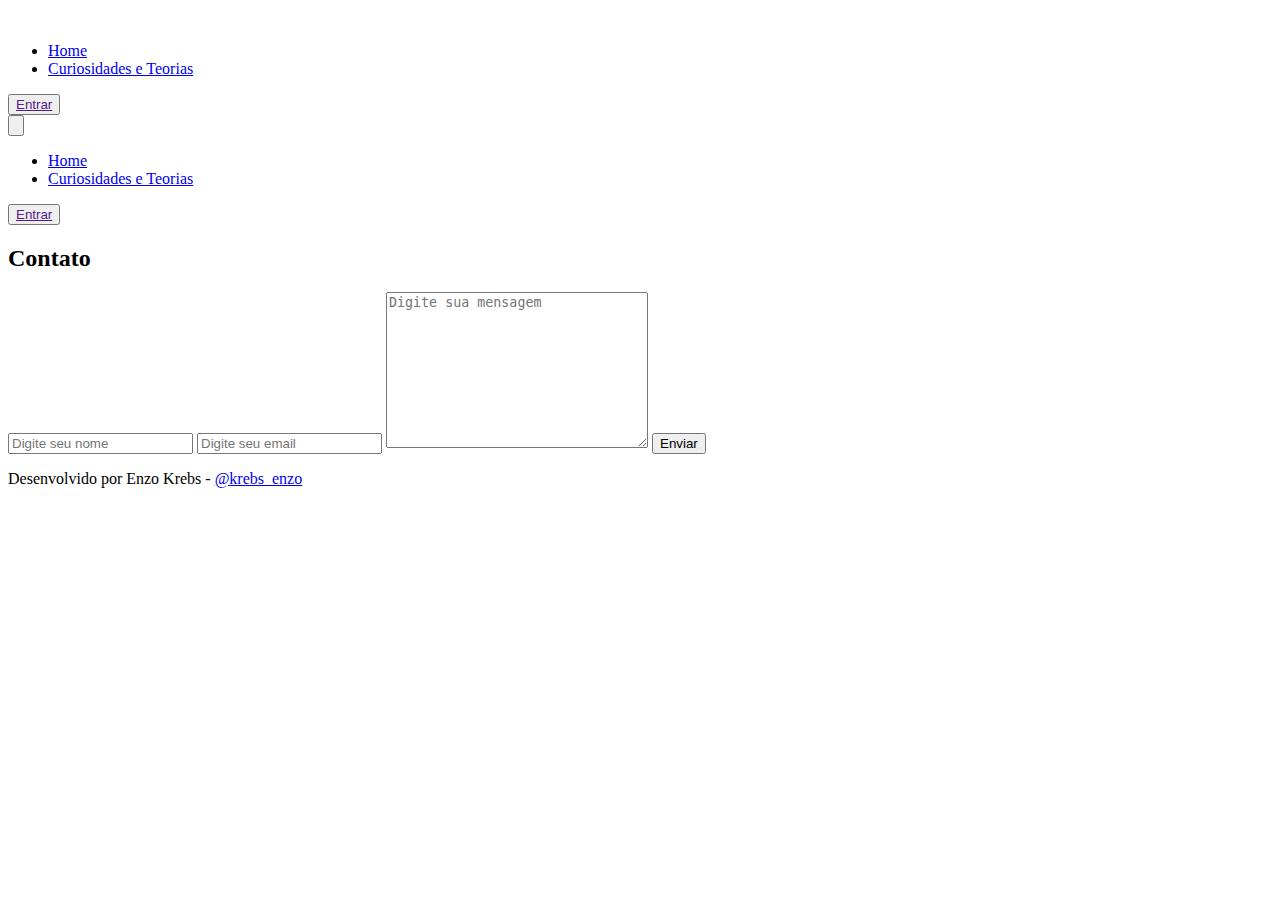
==== contato.html @ 0cad5456 "Edit" ====
<!DOCTYPE html>
<html lang="pt-br">
<head>
    <meta charset="UTF-8">
    <meta name="viewport" content="width=device-width, initial-scale=1.0">
    <title>GTA V - Site - Contato</title>    
    <link rel="stylesheet" href="css/style-contato.css">
    <link rel="shortcut icon" href="img/favicon.png" type="image/x-icon">

</head>
<body class="main">
    <header>
        <nav class="nav-bar">
            <div class="logo">
                <img src="img/Logo-Rockstar-Games-mini.png" alt="">
            </div>
            <div class="nav-list">
                <ul>
                    <li class="nav-item"><a href="index.html" class="nav-link">Home</a></li>
                    <li class="nav-item"><a href="curiosidades.html" class="nav-link">Curiosidades e Teorias</a></li>
                </ul>
            </div>
            <div class="login-button">
                <button><a href="">Entrar</a></button>
            </div>
            <div class="mobile-menu-icon">
                <button onclick="menuShow()"><img class="icon" src="img/menu_white_36dp.svg" alt=""></button>
            </div>
        </nav>
        <div class="mobile-menu">
            <ul>
                <li class="nav-item"><a href="index.html" class="nav-link">Home</a></li>
                <li class="nav-item"><a href="curiosidades.html" class="nav-link">Curiosidades e Teorias</a></li>
            </ul>
            <div class="login-button">
                <button><a href="">Entrar</a></button>
            </div>
        </div>
    </header>
    <script src="js/scrisp.js"></script>
    <div class="container">
        <section id="form">
            <h2>Contato</h2>
            <form action="https://api.staticforms.xyz/submit" method="post">
                <label for="Nome"></label>
                <input type="text" name="name" placeholder="Digite seu nome" autocomplete="off" required>
                <label for="Nome"></label>
                <input type="email" name="email" placeholder="Digite seu email" autocomplete="off" required>
                <label for="Nome"></label>
                <textarea name="message" cols="30" rows="10" placeholder="Digite sua mensagem" required></textarea>
                <button type="submit">Enviar</button>

                <input type="hidden" name="accessKey" value="29c339c4-02ea-4775-9322-36b33533ee10">
                <input type="hidden" name="redirectTo" value="http://https://enzokrebs8.github.io/GTA-V-Site/obrigado.html">
            </form>
        </section>
    </div>  
    <footer>
        <p>Desenvolvido por Enzo Krebs - <a class="footer" href="https://www.instagram.com/krebs_enzo/"target="_blank">@krebs_enzo</a></p>
    </footer>
</body>
</html>
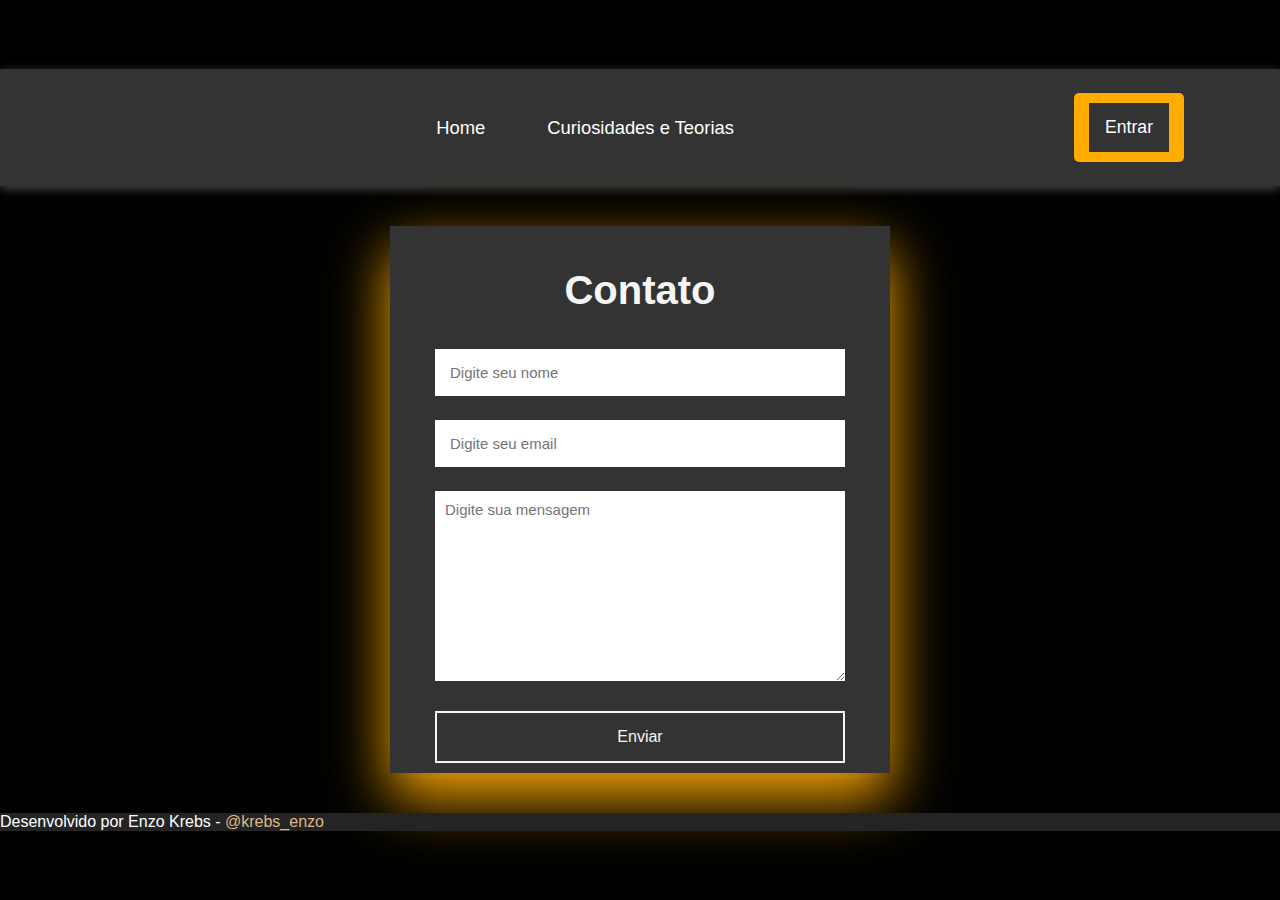
==== commit 114c4b69: "Commit" ====
--- a/contato.html
+++ b/contato.html
@@ -51,7 +51,7 @@
                 <button type="submit">Enviar</button>
 
                 <input type="hidden" name="accessKey" value="29c339c4-02ea-4775-9322-36b33533ee10">
-                <input type="hidden" name="redirectTo" value="http://https://enzokrebs8.github.io/GTA-V-Site/obrigado.html">
+                <input type="hidden" name="redirectTo" value="https://enzokrebs8.github.io/GTA-V-Site/obrigado.html">
             </form>
         </section>
     </div>  
--- a/css/style-contato.css
+++ b/css/style-contato.css
@@ -0,0 +1,302 @@
+* {
+    margin: 0;
+    padding: 0;
+    box-sizing: border-box;
+    font-family: sans-serif;
+}
+
+body {
+    display: flex;
+    align-items: center;
+    justify-content: center;
+    min-height: 100vh;
+    background: rgb(3, 0, 0);
+}
+
+header {
+    width: 100%;
+}
+
+section {
+    display: flex;
+    align-items: center;
+    justify-content: center;
+    flex-direction: column;
+    padding: 10px 45px;
+    background: #333;
+    width: 500px;
+    box-shadow: rgba(255, 171, 0, 255) 0px 24px 55px, rgba(0, 0, 0, 0.12) 0px -12px 30px, rgba(0, 0, 0, 0.12) 0px 4px 6px, rgba(0, 0, 0, 0.17) 0px 12px 13px, rgba(0, 0, 0, 0.09) 0px -3px 5px;
+    ;
+}
+
+section h2 {
+    color: #f5f5f5;
+    font-size: 2.5rem;
+    margin: 2rem;
+}
+
+section form {
+    display: flex;
+    flex-direction: column;
+    width: 100%;
+}
+
+form label {
+    color: #f5f5f5;
+    font-size: 17px;
+    margin-bottom: 4px;
+}
+
+form input {
+    padding: 15px;
+    outline: none;
+    border: 0;
+    margin-bottom: 20px;
+    font-size: 15px;
+    transition: all 0.5s;
+}
+
+form input:focus {
+    border-radius: 16px;
+}
+
+form textarea {
+    padding: 10px;
+    outline: none;
+    border: 0;
+    font-size: 15px;
+    margin-bottom: 30px;
+    transition: all 0.5s;
+}
+
+form textarea:focus {
+    border-radius: 16px;
+}
+
+.container {
+    margin-top: 40px;
+    margin-bottom: 40px;
+}
+
+form button {
+    padding: 15px;
+    cursor: pointer;
+    font-size: 16px;
+    background: transparent;
+    border: 2px solid #f5f5f5;
+    color: #f5f5f5;
+    transition: all 1s;
+}
+
+form button:hover {
+    background: #f5f5f5;
+    color: #333;
+    ;
+    border-radius: 16px;
+    transition: all 1s;
+}
+
+.main {
+    display: flex;
+    align-items: center;
+    justify-content: center;
+    min-height: 100vh;
+    background: #000000;
+    flex-direction: column
+}
+
+.text {
+    font-size: 45px;
+    color: #f5f5f5;
+    margin-bottom: 30px;
+}
+
+.paragrafo {
+    color: #f5f5f5;
+    margin-bottom: 50px;
+}
+
+.btn {
+    padding: 15px 55px;
+    background: #f5f5f5;
+    text-decoration: none;
+    color: #333;
+    ;
+    font-size: 18px;
+    transition: all 0.5s;
+}
+
+.btn:hover {
+    border-radius: 16px;
+}
+
+nav {
+    text-align: center;
+    color: rgb(0, 0, 0);
+}
+
+a {
+    color: burlywood;
+    text-decoration: none;
+}
+
+a:hover {
+    font-size: 125%;
+    background-color: rgba(255, 217, 0, 0.336);
+}
+
+nav {
+    text-align: center;
+    color: rgb(0, 0, 0);
+    background-color: #333;
+    overflow: hidden;
+}
+
+nav a {
+    display: flex;
+    flex-direction: row wrap;
+    text-align: center;
+    padding: 14px 16px;
+    text-decoration: none;
+    font-size: 18px;
+    color: rgb(250, 250, 250);
+    background-color: #333;
+    overflow: hidden;
+}
+
+nav a:hover {
+    background-color: #ffffffea;
+    color: rgb(0, 0, 0);
+    font-size: 125%;
+
+}
+
+footer {
+    background-color: rgb(37, 36, 36);
+    width: 100%;
+    color: white;
+}
+
+/* Menu Responsivo */
+
+* {
+    padding: 0;
+    margin: 0;
+    font-family: sans-serif;
+}
+
+header {
+    background-color: #24252a;
+    box-shadow: 0px 3px 10px #464646;
+    display: flex;
+    flex-direction: column;
+}
+
+.nav-bar {
+    display: flex;
+    justify-content: space-between;
+    padding: 1.5rem 6rem;
+}
+
+.logo {
+    display: flex;
+    align-items: center;
+}
+
+.logo h1 {
+    color: #fff;
+}
+
+.nav-list {
+    display: flex;
+    align-items: center;
+
+}
+
+.nav-list ul {
+    display: flex;
+    align-items: center;
+    list-style: none;
+}
+
+.nav-item {
+    margin: 0 15px;
+}
+
+.nav-link {
+    text-decoration: none;
+    font-size: 1.15rem;
+    color: #fff;
+    font-weight: 400;
+}
+
+.login-button button {
+    border: none;
+    background-color: rgba(255, 171, 0, 255);
+    padding: 10px 15px;
+    border-radius: 5px;
+}
+
+.login-button button a {
+    text-decoration: none;
+    color: #fff;
+    font-weight: 500;
+    font-size: 1.1rem;
+}
+
+.mobile-menu-icon {
+    display: none;
+}
+
+.mobile-menu {
+    display: none;
+}
+
+@media screen and (max-width: 730px) {
+    .nav-bar {
+        padding: 1.5rem 4rem;
+    }
+
+    .nav-item {
+        display: none;
+    }
+
+    .login-button {
+        display: none;
+    }
+
+    .mobile-menu-icon {
+        display: block;
+    }
+
+    .mobile-menu-icon button {
+        background-color: transparent;
+        border: none;
+        cursor: pointer;
+    }
+
+    .mobile-menu ul {
+        display: flex;
+        flex-direction: column;
+        text-align: center;
+        padding-bottom: 1rem;
+    }
+
+    .mobile-menu .nav-item {
+        display: block;
+        padding-top: 1.2rem;
+    }
+
+    .mobile-menu .login-button {
+        display: block;
+        padding: 1rem 2rem;
+    }
+
+    .mobile-menu .login-button button {
+        width: 100%;
+    }
+
+    .open {
+        display: block;
+    }
+}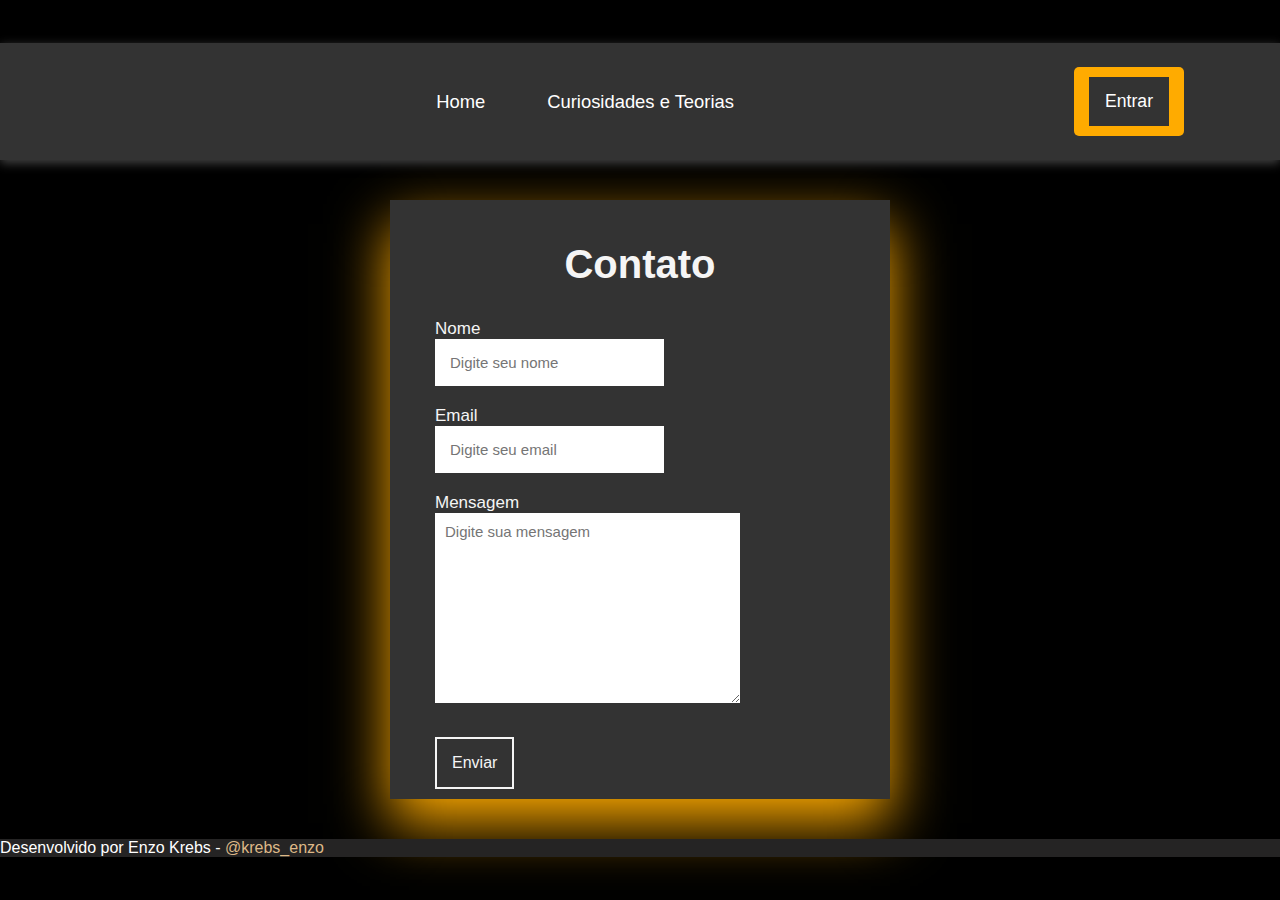
==== commit 92921551: "Edit" ====
--- a/contato.html
+++ b/contato.html
@@ -1,15 +1,17 @@
 <!DOCTYPE html>
 <html lang="pt-br">
+
 <head>
     <meta charset="UTF-8">
     <meta name="viewport" content="width=device-width, initial-scale=1.0">
-    <title>GTA V - Site - Contato</title>    
+    <title>GTA V - Site - Contato</title>
     <link rel="stylesheet" href="css/style-contato.css">
     <link rel="shortcut icon" href="img/favicon.png" type="image/x-icon">
 
 </head>
+
 <body class="main">
-    <header>
+    <header class="sticky">
         <nav class="nav-bar">
             <div class="logo">
                 <img src="img/Logo-Rockstar-Games-mini.png" alt="">
@@ -42,21 +44,49 @@
         <section id="form">
             <h2>Contato</h2>
             <form action="https://api.staticforms.xyz/submit" method="post">
-                <label for="Nome"></label>
-                <input type="text" name="name" placeholder="Digite seu nome" autocomplete="off" required>
-                <label for="Nome"></label>
-                <input type="email" name="email" placeholder="Digite seu email" autocomplete="off" required>
-                <label for="Nome"></label>
-                <textarea name="message" cols="30" rows="10" placeholder="Digite sua mensagem" required></textarea>
-                <button type="submit">Enviar</button>
-
-                <input type="hidden" name="accessKey" value="29c339c4-02ea-4775-9322-36b33533ee10">
-                <input type="hidden" name="redirectTo" value="https://enzokrebs8.github.io/GTA-V-Site/obrigado.html">
+                <div class="row">
+                    <div class="col-25">
+                        <label for="Nome">Nome</label>
+                    </div>
+                </div>
+                <div class="row">
+                    <div class="col-75">
+                        <input type="text" name="name" placeholder="Digite seu nome" autocomplete="off" required>
+                    </div>
+                </div>
+                <div class="row">
+                    <div class="col-25">
+                        <label for="email">Email</label>
+                        <div>
+                        </div>
+                        <div class="row">
+                            <div class="col-75">
+                                <input type="email" name="email" placeholder="Digite seu email" autocomplete="off"
+                                    required>
+                            </div>
+                        </div>
+                        <div class="row">
+                            <div class="col-25">
+                                <label for="msg">Mensagem</label>
+                            </div>
+                        </div>
+                        <div class="row">
+                            <div class="col-75">
+                                <textarea name="message" cols="30" rows="10" placeholder="Digite sua mensagem"
+                                    required></textarea>
+                            </div>
+                        </div>
+                        <button type="submit">Enviar</button>
+                        <input type="hidden" name="accessKey" value="29c339c4-02ea-4775-9322-36b33533ee10">
+                        <input type="hidden" name="redirectTo"
+                            value="https://enzokrebs8.github.io/GTA-V-Site/obrigado.html">
             </form>
         </section>
-    </div>  
+    </div>
     <footer>
-        <p>Desenvolvido por Enzo Krebs - <a class="footer" href="https://www.instagram.com/krebs_enzo/"target="_blank">@krebs_enzo</a></p>
+        <p>Desenvolvido por Enzo Krebs - <a class="footer" href="https://www.instagram.com/krebs_enzo/"
+                target="_blank">@krebs_enzo</a></p>
     </footer>
 </body>
+
 </html>--- a/css/style-contato.css
+++ b/css/style-contato.css
@@ -15,6 +15,13 @@
 
 header {
     width: 100%;
+}
+
+.sticky {
+    position: -webkit-sticky;
+    /* Safari */
+    position: sticky;
+    top: 0;
 }
 
 section {
@@ -299,4 +306,14 @@
     .open {
         display: block;
     }
+}
+
+@media screen and (max-width: 730px) {
+
+    .col-25,
+    .col-75,
+    input[type=submit] {
+        width: 100%;
+        margin-top: 0;
+    }
 }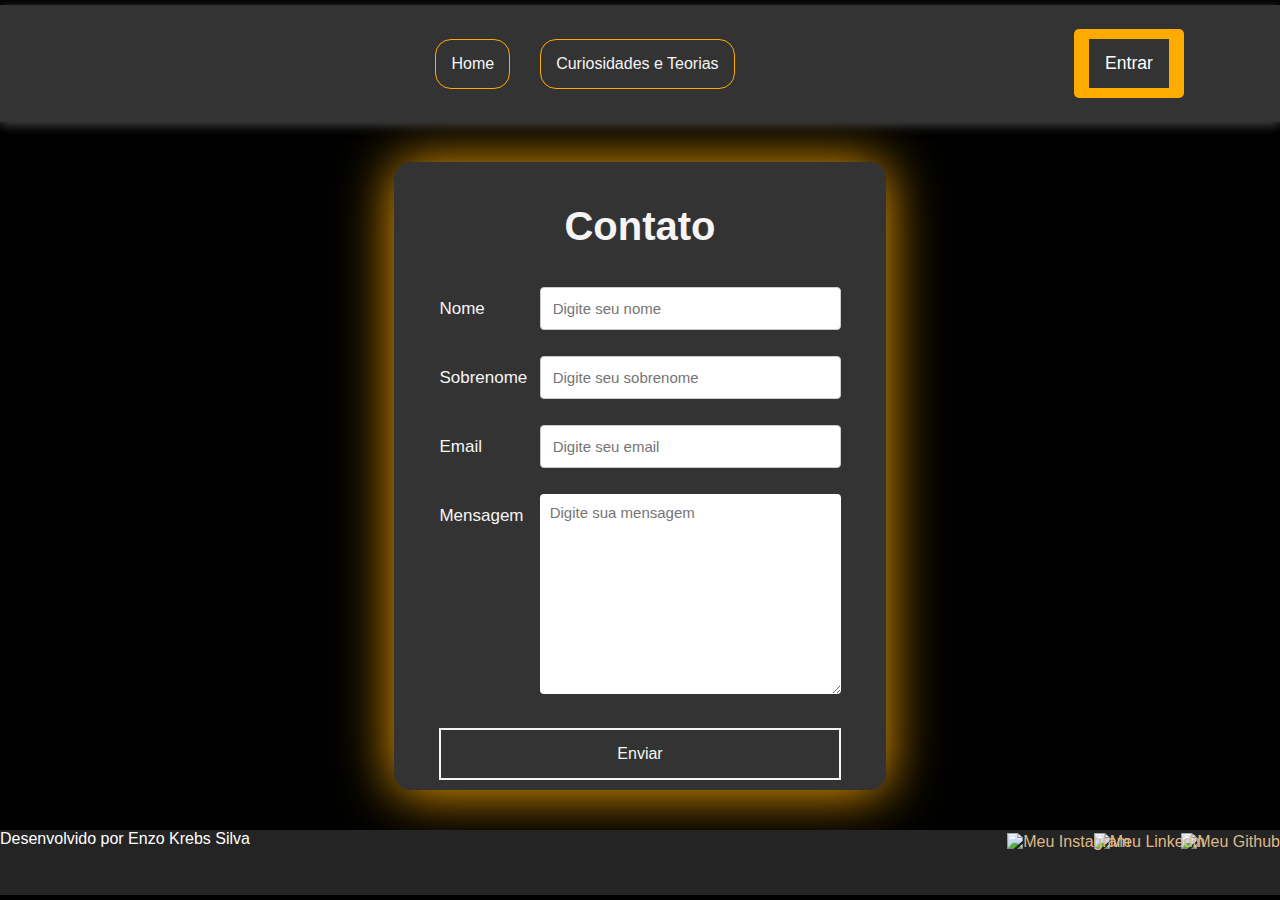
==== commit 65c98531: "Edit" ====
--- a/contato.html
+++ b/contato.html
@@ -8,8 +8,7 @@
     <link rel="stylesheet" href="css/style-contato.css">
     <link rel="shortcut icon" href="img/favicon.png" type="image/x-icon">
 
-</head>
-
+</head> 
 <body class="main">
     <header class="sticky">
         <nav class="nav-bar">
@@ -18,8 +17,8 @@
             </div>
             <div class="nav-list">
                 <ul>
-                    <li class="nav-item"><a href="index.html" class="nav-link">Home</a></li>
-                    <li class="nav-item"><a href="curiosidades.html" class="nav-link">Curiosidades e Teorias</a></li>
+                    <li class="nav-item"><a class="lis" href="index.html" class="nav-link">Home</a></li>
+                    <li class="nav-item"><a class="lis" href="curiosidades.html" class="nav-link">Curiosidades e Teorias</a></li>
                 </ul>
             </div>
             <div class="login-button">
@@ -46,46 +45,47 @@
             <form action="https://api.staticforms.xyz/submit" method="post">
                 <div class="row">
                     <div class="col-25">
-                        <label for="Nome">Nome</label>
+                        <label for="name">Nome</label>
                     </div>
-                </div>
-                <div class="row">
                     <div class="col-75">
-                        <input type="text" name="name" placeholder="Digite seu nome" autocomplete="off" required>
+                        <input type="text" id="name" name="name" placeholder="Digite seu nome" autocomplete="off" required>
                     </div>
                 </div>
                 <div class="row">
                     <div class="col-25">
-                        <label for="email">Email</label>
-                        <div>
-                        </div>
-                        <div class="row">
-                            <div class="col-75">
-                                <input type="email" name="email" placeholder="Digite seu email" autocomplete="off"
-                                    required>
-                            </div>
-                        </div>
-                        <div class="row">
-                            <div class="col-25">
-                                <label for="msg">Mensagem</label>
-                            </div>
-                        </div>
-                        <div class="row">
-                            <div class="col-75">
-                                <textarea name="message" cols="30" rows="10" placeholder="Digite sua mensagem"
-                                    required></textarea>
-                            </div>
-                        </div>
-                        <button type="submit">Enviar</button>
-                        <input type="hidden" name="accessKey" value="29c339c4-02ea-4775-9322-36b33533ee10">
-                        <input type="hidden" name="redirectTo"
-                            value="https://enzokrebs8.github.io/GTA-V-Site/obrigado.html">
+                        <label for="lname">Sobrenome</label>
+                    </div>
+                    <div class="col-75">
+                        <input type="text" id="lname" name="lastname" placeholder="Digite seu sobrenome" autocomplete="off" required>
+                    </div>
+                </div>
+                <div class="row">
+                    <div class="col-25">
+                        <label for="lname">Email</label>
+                    </div>
+                    <div class="col-75">
+                        <input type="text" id="lname" name="lastname" placeholder="Digite seu email" autocomplete="off" required>
+                    </div>
+                </div>
+                <div class="row">
+                    <div class="col-25">
+                        <label for="subject">Mensagem</label>
+                    </div>
+                    <div class="col-75">
+                        <textarea id="subject" name="message" cols="30" rows="10" placeholder="Digite sua mensagem" required style="height:200px"></textarea>
+                    </div>
+                </div>
+                <button type="submit">Enviar</button>
+                <input type="hidden" name="accessKey" value="29c339c4-02ea-4775-9322-36b33533ee10">
+                <input type="hidden" name="redirectTo" value="https://enzokrebs8.github.io/GTA-V-Site/obrigado.html">
             </form>
         </section>
     </div>
     <footer>
-        <p>Desenvolvido por Enzo Krebs - <a class="footer" href="https://www.instagram.com/krebs_enzo/"
-                target="_blank">@krebs_enzo</a></p>
+        <p>Desenvolvido por Enzo Krebs Silva</p>
+        <a class="direita" href="https://github.com/enzokrebs8"><img class="logoicon" src="img/social/github_icon.png" alt="Meu Github"></a>
+        <a class="direita2" href="https://www.linkedin.com/in/enzo-krebs-999152288"><img class="logoicon" src="img/social/linkedin_icon.png" alt="Meu Linkedin"></a>
+        <a class="direita3" href="https://www.instagram.com/krebs_enzo/"><img class="logoicon" src="img/social/instaram_icon.png" alt="Meu Instagram"></a>
     </footer>
 </body>
 
--- a/css/style-contato.css
+++ b/css/style-contato.css
@@ -25,14 +25,15 @@
 }
 
 section {
+    border-radius: 16px;
     display: flex;
     align-items: center;
     justify-content: center;
     flex-direction: column;
     padding: 10px 45px;
     background: #333;
-    width: 500px;
-    box-shadow: rgba(255, 171, 0, 255) 0px 24px 55px, rgba(0, 0, 0, 0.12) 0px -12px 30px, rgba(0, 0, 0, 0.12) 0px 4px 6px, rgba(0, 0, 0, 0.17) 0px 12px 13px, rgba(0, 0, 0, 0.09) 0px -3px 5px;
+    width: 100%;
+    box-shadow: rgba(255, 171, 0, 255) 0px 2px 55px, rgba(0, 0, 0, 0.12) 0px -12px 30px, rgba(0, 0, 0, 0.12) 0px 4px 6px, rgba(0, 0, 0, 0.17) 0px 12px 13px, rgba(0, 0, 0, 0.09) 0px -3px 5px;
     ;
 }
 
@@ -47,6 +48,7 @@
     flex-direction: column;
     width: 100%;
 }
+
 
 form label {
     color: #f5f5f5;
@@ -103,6 +105,18 @@
     transition: all 1s;
 }
 
+.lis {
+    padding: 15px;
+    cursor: pointer;
+    font-size: 16px;
+    background: transparent;
+    border: 1px solid rgba(255, 171, 0, 255);
+    border-radius: 16px;
+    color: #f5f5f5;
+    transition: all 1s;
+    text-decoration: none;
+}
+
 .main {
     display: flex;
     align-items: center;
@@ -148,8 +162,10 @@
 }
 
 a:hover {
-    font-size: 125%;
-    background-color: rgba(255, 217, 0, 0.336);
+    background: #f5f5f5;
+    color: #333;
+    border-radius: 16px;
+    transition: all 1s;
 }
 
 nav {
@@ -179,9 +195,34 @@
 }
 
 footer {
+    position: relative;
     background-color: rgb(37, 36, 36);
     width: 100%;
     color: white;
+    height: 65px;
+}
+
+.logoicon {
+    width: 55px;
+    height: 55px;
+}
+
+.direita {
+    position: absolute;
+    right: 0;
+    top: 3px;
+}
+
+.direita2 {
+    position: absolute;
+    right: 75px;
+    top: 3px;
+}
+
+.direita3 {
+    position: absolute;
+    right: 150px;
+    top: 3px;
 }
 
 /* Menu Responsivo */
@@ -251,6 +292,13 @@
     font-size: 1.1rem;
 }
 
+.login-button a:hover {
+    font-size: 155%;
+    color: #333;
+    border-radius: 16px;
+    transition: all 1s;
+}
+
 .mobile-menu-icon {
     display: none;
 }
@@ -307,13 +355,61 @@
         display: block;
     }
 }
-
-@media screen and (max-width: 730px) {
-
-    .col-25,
-    .col-75,
-    input[type=submit] {
-        width: 100%;
-        margin-top: 0;
-    }
-}+  
+  input[type=text], select, textarea {
+    width: 100%;
+    padding: 12px;
+    border: 1px solid #ccc;
+    border-radius: 4px;
+    resize: vertical;
+  }
+  
+  label {
+    padding: 12px 12px 12px 0;
+    display: inline-block;
+  }
+  
+  input[type=submit] {
+    background-color: #04AA6D;
+    color: white;
+    padding: 12px 20px;
+    border: none;
+    border-radius: 4px;
+    cursor: pointer;
+    float: right;
+  }
+  
+  input[type=submit]:hover {
+    background-color: #45a049;
+  }
+  
+  .col-25 {
+    float: left;
+    width: 25%;
+    margin-top: 6px;
+  }
+  
+  .col-75 {
+    float: left;
+    width: 75%;
+    margin-top: 6px;
+  }
+  
+  /* Clear floats after the columns */
+  .row::after {
+    content: "";
+    display: table;
+    clear: both;
+  }
+  
+  /* Responsive layout - when the screen is less than 600px wide, make the two columns stack on top of each other instead of next to each other */
+  @media screen and (max-width: 600px) {
+    section{
+        width: 95%;
+    }
+
+    .col-25, .col-75, input[type=submit] {
+      width: 100%;
+      margin-top: 0;
+    }
+  }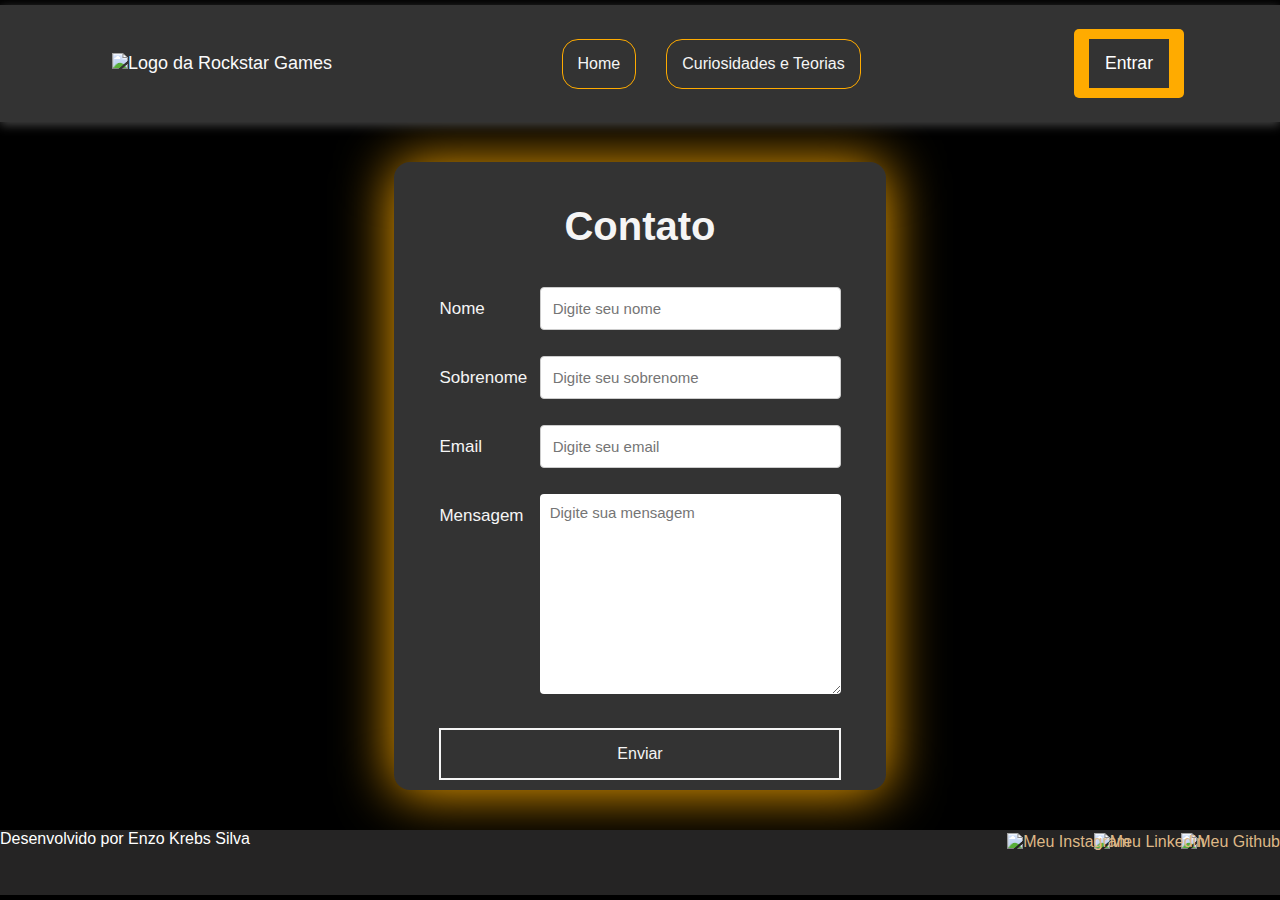
==== commit 4380f210: "Edit" ====
--- a/contato.html
+++ b/contato.html
@@ -13,7 +13,7 @@
     <header class="sticky">
         <nav class="nav-bar">
             <div class="logo">
-                <img src="img/Logo-Rockstar-Games-mini.png" alt="">
+                <a href="https://www.rockstargames.com/" target="_blank"><img src="img/Logo-Rockstar-Games-mini.png" alt="Logo da Rockstar Games"></a>
             </div>
             <div class="nav-list">
                 <ul>
@@ -83,9 +83,9 @@
     </div>
     <footer>
         <p>Desenvolvido por Enzo Krebs Silva</p>
-        <a class="direita" href="https://github.com/enzokrebs8"><img class="logoicon" src="img/social/github_icon.png" alt="Meu Github"></a>
-        <a class="direita2" href="https://www.linkedin.com/in/enzo-krebs-999152288"><img class="logoicon" src="img/social/linkedin_icon.png" alt="Meu Linkedin"></a>
-        <a class="direita3" href="https://www.instagram.com/krebs_enzo/"><img class="logoicon" src="img/social/instaram_icon.png" alt="Meu Instagram"></a>
+        <a class="direita" href="https://github.com/enzokrebs8" target="_blank"><img class="logoicon" src="img/social/github_icon.png" alt="Meu Github"></a>
+        <a class="direita2" href="https://www.linkedin.com/in/enzo-krebs-999152288" target="_blank"><img class="logoicon" src="img/social/linkedin_icon.png" alt="Meu Linkedin"></a>
+        <a class="direita3" href="https://www.instagram.com/krebs_enzo/" target="_blank"><img class="logoicon" src="img/social/instaram_icon.png" alt="Meu Instagram"></a>
     </footer>
 </body>
 
